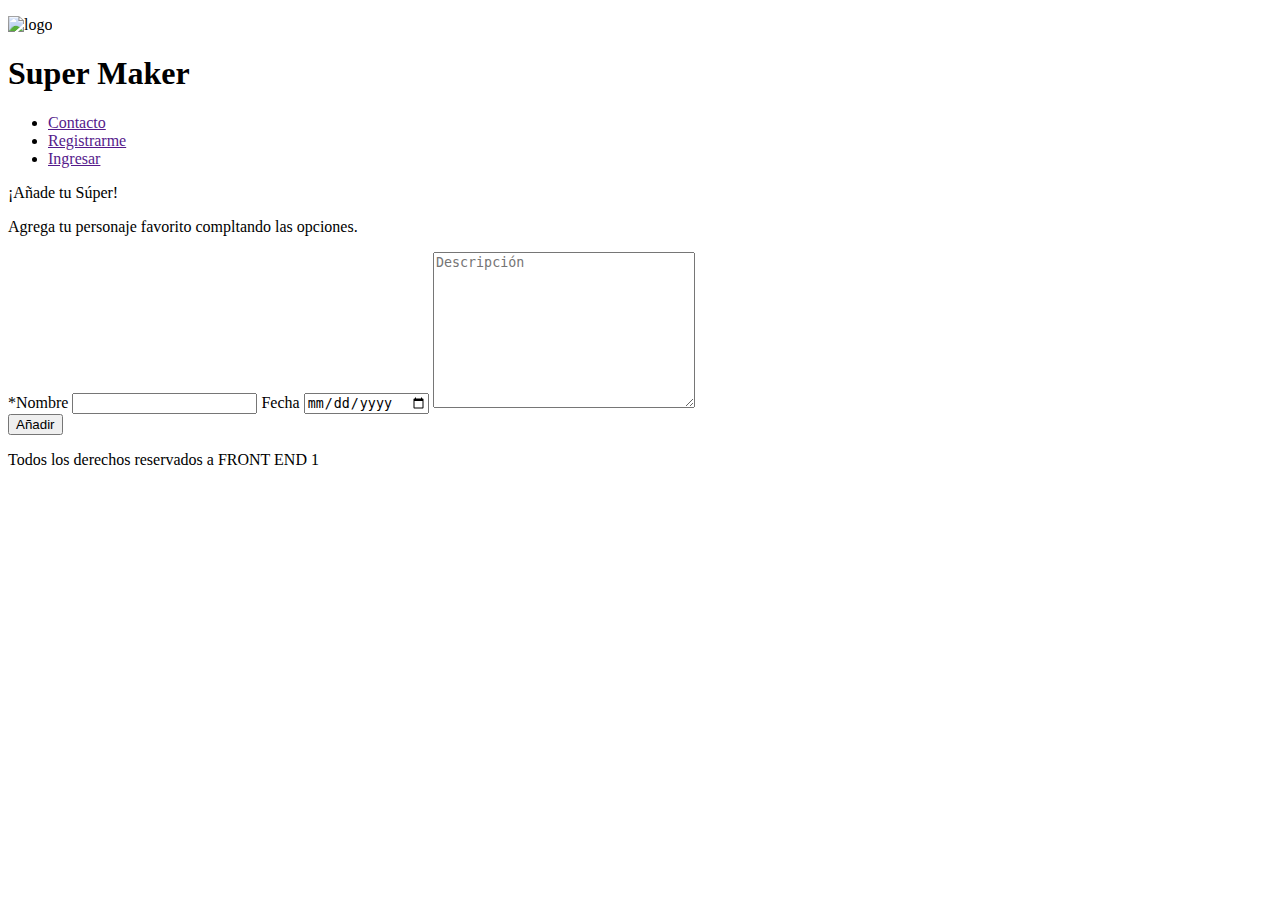
==== index.html @ 69f39d0e "maquetando HTML" ====
<!DOCTYPE html>
<html lang="es">
<head>
    <meta charset="UTF-8">
    <meta http-equiv="X-UA-Compatible" content="IE=edge">
    <meta name="viewport" content="width=device-width, initial-scale=1.0">
    <link rel="stylesheet" href="./style.css">
    <title>Super ⚙️ Maker</title>
</head>
<body>
    <header>
        <div class="banner-descuento">
            <p></p>
        </div>
        <div class="banner-principal">
            <img src="" alt="logo" class="logo">
            <h1>Super Maker</h1>
        </div>
        <nav>
            <ul>
                <li><a href="">Contacto</a></li>
                <li><a href="">Registrarme</a></li>
                <li><a href="">Ingresar</a></li>
            </ul>
        </nav>
    </header>
    <main>
        <div class="container-maker">
            <p>¡Añade tu Súper!</p>
            <p>Agrega tu personaje favorito compltando las opciones.</p>
            <form action="">
                <div class="form-container">
                    <div class="left-form">
                        <label for="name">*Nombre</label>
                        <input type="text" id="name" name="name">
                        <label for="date">Fecha</label>
                        <input type="date" id="date" name="date">
                        <textarea name="description" id="" cols="30" rows="10" placeholder="Descripción"></textarea>

                    </div>
                    <div class="right-form">

                    </div> 
                </div>
                <button type="submit">Añadir</button>
            </form>
        </div>
    </main>
    <footer>
        <p>Todos los derechos reservados a FRONT END 1</p>
    </footer>
</body>
</html>
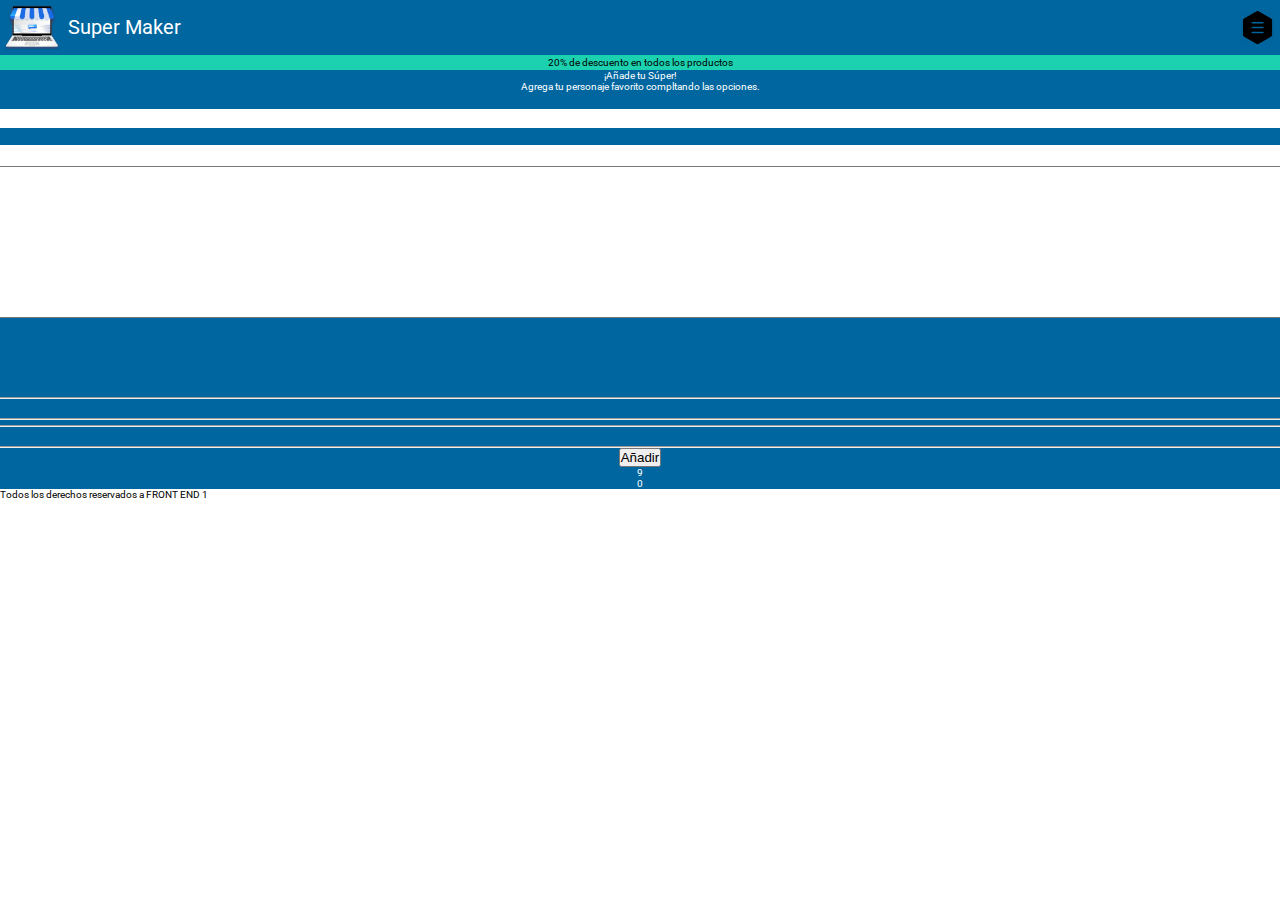
==== commit 4a1cfca6: "actualización v1" ====
--- a/index.html
+++ b/index.html
@@ -4,17 +4,26 @@
     <meta charset="UTF-8">
     <meta http-equiv="X-UA-Compatible" content="IE=edge">
     <meta name="viewport" content="width=device-width, initial-scale=1.0">
-    <link rel="stylesheet" href="./style.css">
+    <link rel="stylesheet" href="./movile.css">
+    <link rel="preconnect" href="https://fonts.googleapis.com">
+    <link rel="preconnect" href="https://fonts.gstatic.com" crossorigin>
+    <link href="https://fonts.googleapis.com/css2?family=Roboto:wght@400;500;700;900&display=swap" rel="stylesheet">
     <title>Super ⚙️ Maker</title>
 </head>
 <body>
     <header>
-        <div class="banner-descuento">
-            <p></p>
+        <div class="banner-descuento descuento-sup">
+            <p>20% de descuento en todos los productos</p>
         </div>
         <div class="banner-principal">
-            <img src="" alt="logo" class="logo">
-            <h1>Super Maker</h1>
+            <div class="name-shop">
+            <img src="./img/logo.png" alt="logo" class="logo">
+            <p>Super Maker</p>
+        </div>
+            <img src="./img/burger-menu-icon-12.jpg" alt="menu" class="menu-button">
+        </div>
+        <div class="banner-descuento descuento-inf">
+            <p>20% de descuento en todos los productos</p>
         </div>
         <nav>
             <ul>
@@ -32,18 +41,38 @@
                 <div class="form-container">
                     <div class="left-form">
                         <label for="name">*Nombre</label>
-                        <input type="text" id="name" name="name">
+                        <div class="input-container">
+                            <input type="text" id="name" name="name" placeholder="Nombre">
+                        </div>
                         <label for="date">Fecha</label>
+                        <div class="input-container">
                         <input type="date" id="date" name="date">
+                        </div>
                         <textarea name="description" id="" cols="30" rows="10" placeholder="Descripción"></textarea>
-
                     </div>
                     <div class="right-form">
-
+                        <label for="especie">Especie</label>
+                        <div class="-">
+                            <input type="text" name="especie" inputmode="especie">
+                        </div>
+                        <label for="foto">Agregar foto</label>
+                        <input type="file" accept=".jpg , .png , .svg">
+                        <fieldset>
+                            <legend>Poderes</legend>
+                            <input type="checkbox" name="volar" value="volar" id="volar"> <label for="volar">Volar</label>
+                            <input type="checkbox" name="supint" value="supint" id="supint"> <label for="supint">Súper inteligencia</label>
+                            <input type="checkbox" name="vrl" value="vrl" id="vrl"> <label for="vrl">Vista de rayo láser</label>
+                            <input type="checkbox" name="billgor" value="billgor" id="billgor"> <label for="billgor">Billetera Gorda</label>
+                        </fieldset>
+                        <fieldset>
+                            <legend>Tipo de personaje</legend>
+                            <input type="radio" name="pers" value="hero" id="hero"><label for="hero"> Héroe / Heroina</label>
+                            <input type="radio" name="pers" name="villain" value="villain" id="villain"> <label for="villain">Villano / Villana</label>
+                        </fieldset>
                     </div> 
                 </div>
-                <button type="submit">Añadir</button>
-            </form>
+                <button type="submit">Añadir</button>9
+            </form>0
         </div>
     </main>
     <footer>
--- a/movile.css
+++ b/movile.css
@@ -0,0 +1,93 @@
+:root {
+     --blue-page: #00669F;
+    --green-page: #1CD1B0;
+    --grey-dark-page: #001D2D;
+}
+* {
+    box-sizing: border-box;
+    margin: 0;
+    padding: 0;
+}
+html {
+    font-family: 'Roboto', sans-serif;
+    font-size: 62.5%
+}
+.banner-descuento {
+    background-color: var(--green-page);
+    font-weight: 400;
+    font-size: 1rem;
+    line-height: 1.5rem;
+    width: 100vw;
+}
+.descuento-sup {
+    display: none;
+}
+.banner-principal {
+    align-items: center;
+    background-color: var(--blue-page);
+    color: #ffffff;
+    display: flex;
+    font-weight: 400;
+    font-size: 2rem;
+    line-height: 2.5rem;
+    justify-content: space-between;
+    padding: 5px;
+    width: 100vw;
+}
+.logo {
+    height: 4.5rem;
+    margin-right: 8px;
+    width: 5.5rem;
+}
+.name-shop {
+    align-items: center;
+    display: flex;
+}
+.menu-button {
+    height: 35px;
+    width: 35px;
+}
+.descuento-inf {
+    text-align: center;
+}
+nav {
+    background-color: var(--grey-dark-page);
+}
+nav ul {
+    display: none;
+}
+.container-maker {
+    align-items: center;
+    background-color: var(--blue-page);
+    color: #ffffff;
+    display: flex;
+    flex-direction: column;
+}
+form {
+    align-items: center;
+    display: flex;
+    flex-direction: column;
+    justify-content: center;
+    width: 100%;
+}
+.form-container {
+    width: 930%;
+}
+.left-form {
+    display: flex;
+    flex-direction: column;
+}
+label {
+    margin-bottom: 6px;
+}
+.input-container {
+  background-color: #ffffff;
+}
+input::placeholder {
+    color: lightslategray;
+}
+
+.right-form {
+    display: flex;
+    flex-direction: column;
+}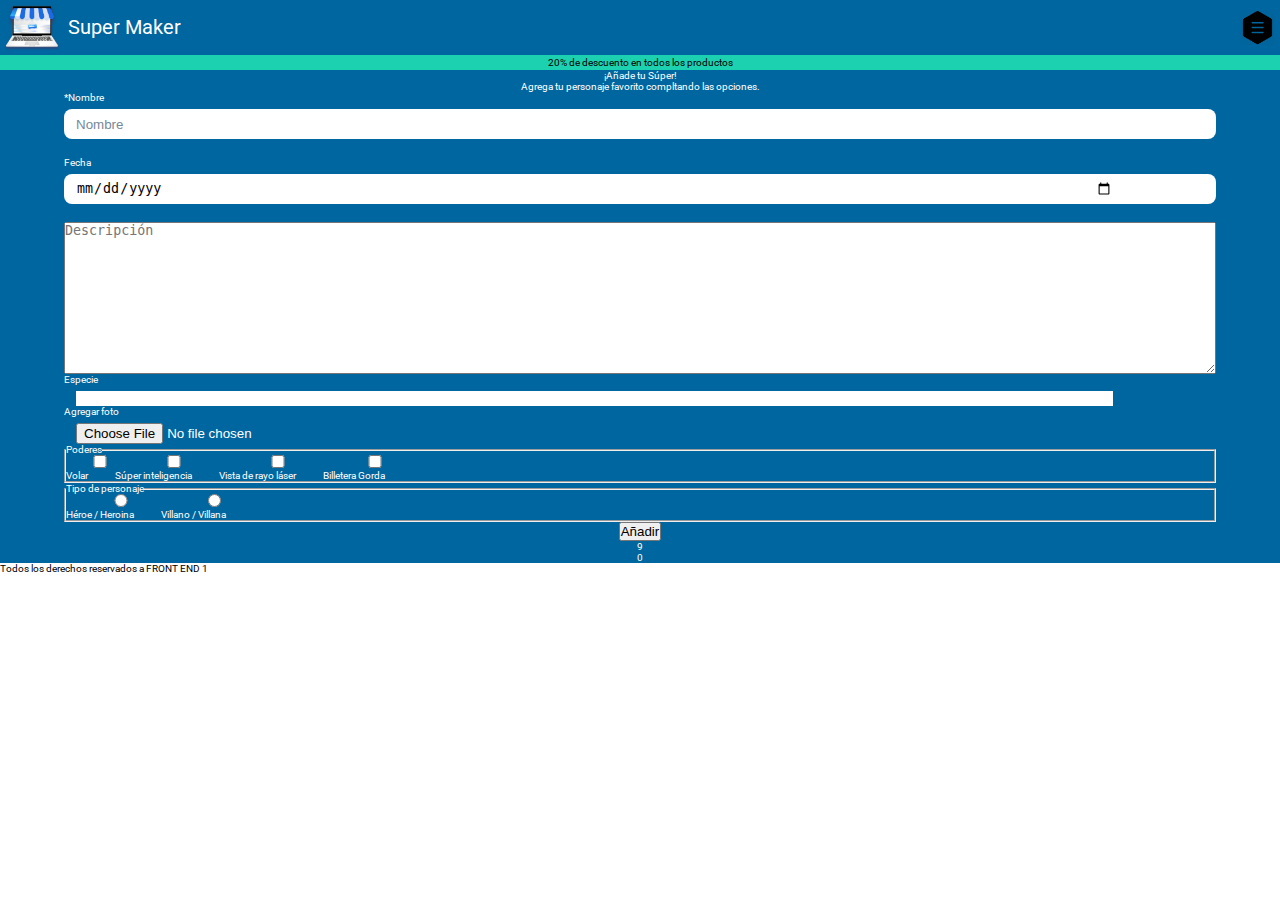
==== commit 2b45ffe2: "version3" ====
--- a/index.html
+++ b/index.html
@@ -59,15 +59,33 @@
                         <input type="file" accept=".jpg , .png , .svg">
                         <fieldset>
                             <legend>Poderes</legend>
-                            <input type="checkbox" name="volar" value="volar" id="volar"> <label for="volar">Volar</label>
-                            <input type="checkbox" name="supint" value="supint" id="supint"> <label for="supint">Súper inteligencia</label>
-                            <input type="checkbox" name="vrl" value="vrl" id="vrl"> <label for="vrl">Vista de rayo láser</label>
-                            <input type="checkbox" name="billgor" value="billgor" id="billgor"> <label for="billgor">Billetera Gorda</label>
+                            <div class="multi-option">
+                                <input type="checkbox" name="volar" value="volar" id="volar">       
+                                <label for="volar">Volar</label>
+                            </div>
+                            <div class="multi-option">
+                                <input type="checkbox" name="supint" value="supint" id="supint">        
+                                <label for="supint">Súper inteligencia</label>
+                            </div>
+                            <div class="multi-option">
+                                <input type="checkbox" name="vrl" value="vrl" id="vrl"> 
+                                <label for="vrl">Vista de rayo láser</label>
+                            </div>
+                            <div class="multi-option">
+                                <input type="checkbox" name="billgor" value="billgor" id="billgor">     
+                                <label for="billgor">Billetera Gorda</label>
+                            </div>
                         </fieldset>
                         <fieldset>
                             <legend>Tipo de personaje</legend>
-                            <input type="radio" name="pers" value="hero" id="hero"><label for="hero"> Héroe / Heroina</label>
-                            <input type="radio" name="pers" name="villain" value="villain" id="villain"> <label for="villain">Villano / Villana</label>
+                            <div class="multi-option">
+                                <input type="radio" name="pers" value="hero" id="hero">
+                                <label for="hero"> Héroe / Heroina</label>    
+                            </div>
+                            <div class="multi-option">
+                                <input type="radio" name="pers" name="villain" value="villain" id="villain"> 
+                                <label for="villain">Villano / Villana</label>
+                            </div>
                         </fieldset>
                     </div> 
                 </div>
--- a/movile.css
+++ b/movile.css
@@ -63,6 +63,19 @@
     display: flex;
     flex-direction: column;
 }
+.title-form {
+    font-weight: 700;
+    font-size: 2.4rem;
+    line-height: 2.9rem;
+    margin-bottom: 6px;
+    margin-top: 6px;
+}
+.subtitle-form {
+    font-weight: 400;
+    font-size: 1rem;
+    line-height: 1.5rem;
+    margin-bottom: 10px;
+}
 form {
     align-items: center;
     display: flex;
@@ -71,7 +84,7 @@
     width: 100%;
 }
 .form-container {
-    width: 930%;
+    width: 90%;
 }
 .left-form {
     display: flex;
@@ -82,12 +95,26 @@
 }
 .input-container {
   background-color: #ffffff;
+  border-radius: 8px ;
+  display: flex;
+  align-items: center;
+  margin-bottom: 18px;
+  height: 30px;
+}
+input {
+    border: none;
+    margin-left: 12px;
+    width: 90%;
 }
 input::placeholder {
     color: lightslategray;
 }
-
 .right-form {
     display: flex;
     flex-direction: column;
+}
+
+fieldset {
+    display: flex;
+    align-items: center;
 }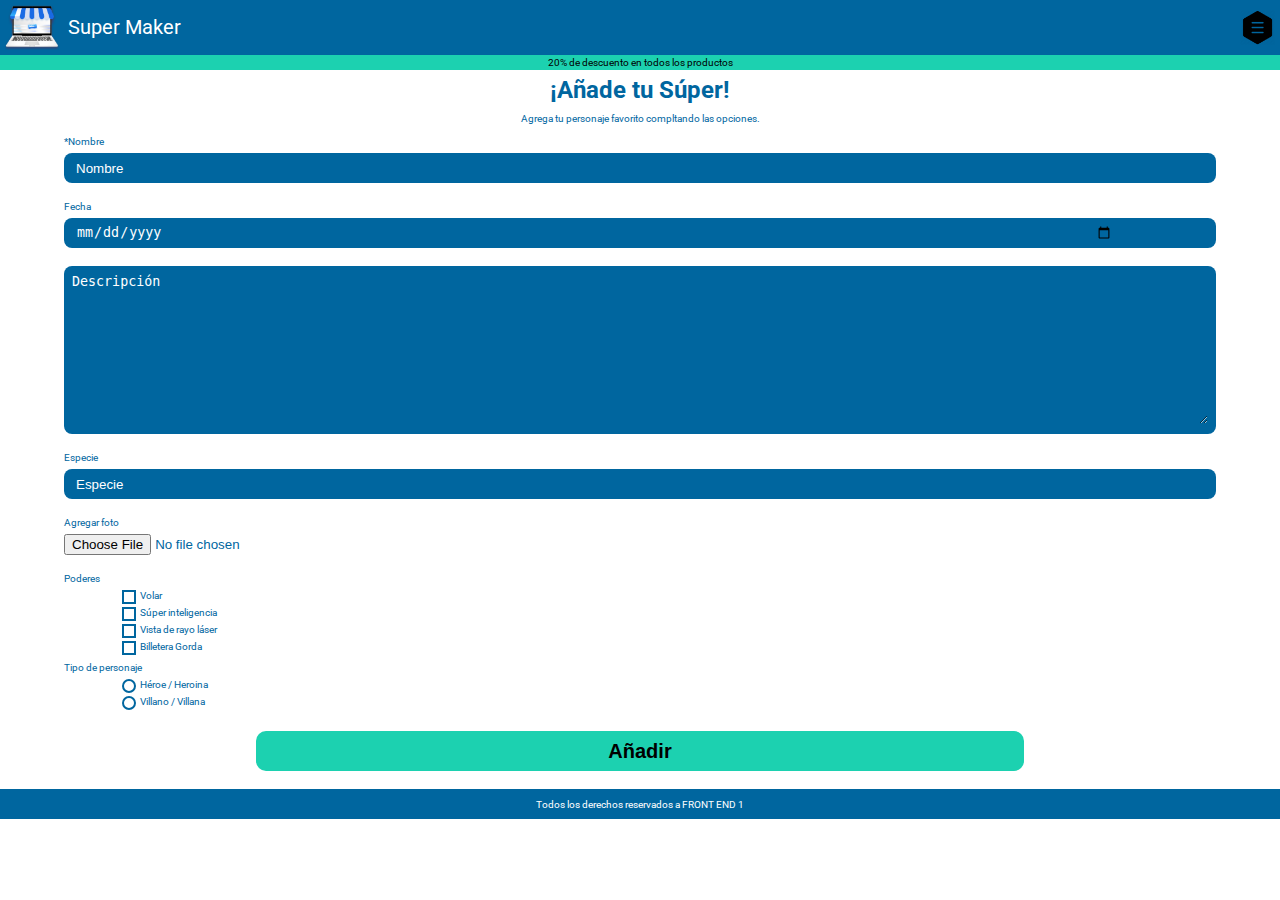
==== commit 09687ed7: "version movile 1" ====
--- a/index.html
+++ b/index.html
@@ -35,62 +35,65 @@
     </header>
     <main>
         <div class="container-maker">
-            <p>¡Añade tu Súper!</p>
-            <p>Agrega tu personaje favorito compltando las opciones.</p>
+            <p class="title-form">¡Añade tu Súper!</p>
+            <p class="subtitle-form">Agrega tu personaje favorito compltando las opciones.</p>
             <form action="">
                 <div class="form-container">
                     <div class="left-form">
                         <label for="name">*Nombre</label>
                         <div class="input-container">
-                            <input type="text" id="name" name="name" placeholder="Nombre">
+                            <input type="text" id="name" name="name" placeholder="Nombre" class="inp">
                         </div>
                         <label for="date">Fecha</label>
                         <div class="input-container">
-                        <input type="date" id="date" name="date">
+                        <input type="date" id="date" name="date" class="inp cal">
                         </div>
+                        <div class="text-box">
                         <textarea name="description" id="" cols="30" rows="10" placeholder="Descripción"></textarea>
+                        </div>
                     </div>
                     <div class="right-form">
                         <label for="especie">Especie</label>
-                        <div class="-">
-                            <input type="text" name="especie" inputmode="especie">
+                        <div class="input-container">
+                            <input type="text" name="especie" id="especie" class="inp" placeholder="Especie"> 
+                            <img src="./img/Line 1.png" alt="">
                         </div>
                         <label for="foto">Agregar foto</label>
-                        <input type="file" accept=".jpg , .png , .svg">
+                        <input type="file" accept=".jpg , .png , .svg" class="up-img">
                         <fieldset>
                             <legend>Poderes</legend>
                             <div class="multi-option">
-                                <input type="checkbox" name="volar" value="volar" id="volar">       
+                                <input type="checkbox" name="volar" value="volar" id="volar" class="check-style">       
                                 <label for="volar">Volar</label>
                             </div>
                             <div class="multi-option">
-                                <input type="checkbox" name="supint" value="supint" id="supint">        
+                                <input type="checkbox" name="supint" value="supint" id="supint" class="check-style">        
                                 <label for="supint">Súper inteligencia</label>
                             </div>
                             <div class="multi-option">
-                                <input type="checkbox" name="vrl" value="vrl" id="vrl"> 
+                                <input type="checkbox" name="vrl" value="vrl" id="vrl" class="check-style"> 
                                 <label for="vrl">Vista de rayo láser</label>
                             </div>
                             <div class="multi-option">
-                                <input type="checkbox" name="billgor" value="billgor" id="billgor">     
+                                <input type="checkbox" name="billgor" value="billgor" id="billgor" class="check-style">     
                                 <label for="billgor">Billetera Gorda</label>
                             </div>
                         </fieldset>
                         <fieldset>
                             <legend>Tipo de personaje</legend>
                             <div class="multi-option">
-                                <input type="radio" name="pers" value="hero" id="hero">
+                                <input type="radio" name="pers" value="hero" id="hero" class="radio-style">
                                 <label for="hero"> Héroe / Heroina</label>    
                             </div>
                             <div class="multi-option">
-                                <input type="radio" name="pers" name="villain" value="villain" id="villain"> 
+                                <input type="radio" name="pers" name="villain" value="villain" id="villain" class="radio-style"> 
                                 <label for="villain">Villano / Villana</label>
                             </div>
                         </fieldset>
                     </div> 
                 </div>
-                <button type="submit">Añadir</button>9
-            </form>0
+                <button type="submit">Añadir</button>
+            </form>
         </div>
     </main>
     <footer>
--- a/movile.css
+++ b/movile.css
@@ -58,8 +58,8 @@
 }
 .container-maker {
     align-items: center;
-    background-color: var(--blue-page);
-    color: #ffffff;
+    background-color: #ffffff;
+    color: var(--blue-page);
     display: flex;
     flex-direction: column;
 }
@@ -94,27 +94,114 @@
     margin-bottom: 6px;
 }
 .input-container {
-  background-color: #ffffff;
+  align-items: center;  
+  background-color:var(--blue-page);
   border-radius: 8px ;
   display: flex;
-  align-items: center;
+  height: 30px;
   margin-bottom: 18px;
-  height: 30px;
-}
-input {
+}
+.inp {
     border: none;
     margin-left: 12px;
     width: 90%;
 }
+.cal {
+    background-color:var(--blue-page);
+    color: #ffffff;
+    
+}
 input::placeholder {
-    color: lightslategray;
+    background-color: var(--blue-page);
+    color: #ffffff;
 }
 .right-form {
     display: flex;
     flex-direction: column;
+}
+.text-box {
+    background-color: var(--blue-page);
+    border-radius: 8px;
+    margin-bottom: 18px;
+    padding: 8px;
+}
+textarea {
+    background-color: var(--blue-page);
+    border: none;
+    width:100%;
+}
+textarea::placeholder {
+    color:#ffffff;
 }
 
 fieldset {
-    display: flex;
-    align-items: center;
+    align-items: center;
+    border: none ;
+    display: flex;
+    flex-direction: column;
+    margin-bottom: 4px;
+} 
+.up-img {
+    margin-bottom: 18px;
+}
+.multi-option {
+    display: flex;
+    width: 90%;
+}
+legend {
+    margin-bottom: 6px;
+}
+.check-style {
+    appearance: none;
+    background-color:#ffffff;
+    border: 2px solid var(--blue-page);
+    height: 14px;
+    margin-right: 4px;
+    width: 14px; 
+}
+.check-style:checked {
+    background-color: var(--blue-page);
+    background-image: url("data:image/svg+xml,%3csvg viewBox='0 0 16 16' fill='white' xmlns='http://www.w3.org/2000/svg'%3e%3cpath d='M12.207 4.793a1 1 0 010 1.414l-5 5a1 1 0 01-1.414 0l-2-2a1 1 0 011.414-1.414L6.5 9.086l4.293-4.293a1 1 0 011.414 0z'/%3e%3c/svg%3e");
+    transition: background-color 0.3s ease-in-out;
+  }
+  .radio-style {
+    appearance: none;
+    background-color: #ffffff;
+    border-radius: 50%;
+    border: 2px solid var(--blue-page);
+    height: 14px;
+    margin-right: 4px;
+    width: 14px; 
+}
+.radio-style:checked {
+    background-color:var(--blue-page);
+    transition: background-color 0.3s ease-in-out;
+}
+button {
+    border: none;
+    border-radius: 10px;
+    background-color: var(--green-page);
+    font-weight: 700;
+    font-size: 2rem;
+    line-height: 2.5rem;
+    height: 40px;
+    margin-top: 14px;
+    margin-bottom: 18px;
+    width: 60%;
+}
+/* button:hover {
+    box-shadow: 0 0.1rem 0.4rem rgba(0,0,0,0.3);
+    cursor: pointer;
+    } */
+
+footer {
+    align-items: center;
+    background-color: var(--blue-page);
+    color:#ffffff;
+    display: flex;
+    font-weight: 400;
+    font-size: 1rem;
+    line-height: 1.5rem;
+    height: 30px;
+    justify-content: center;
 }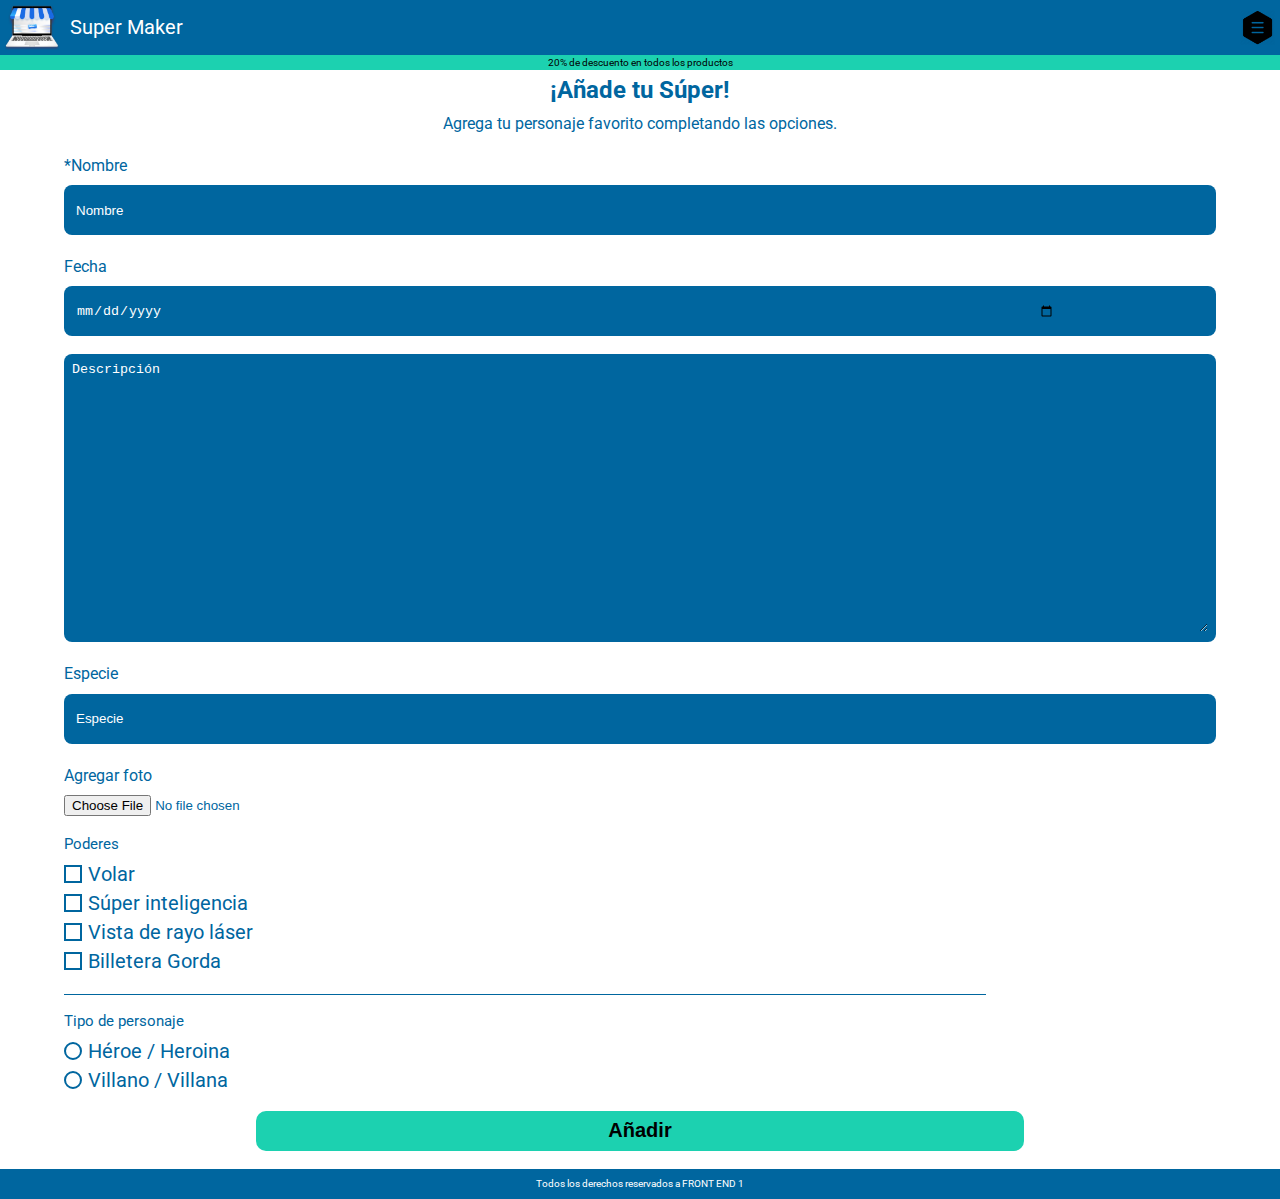
==== commit 0dbeec94: "Desktop version 2" ====
--- a/index.html
+++ b/index.html
@@ -5,6 +5,7 @@
     <meta http-equiv="X-UA-Compatible" content="IE=edge">
     <meta name="viewport" content="width=device-width, initial-scale=1.0">
     <link rel="stylesheet" href="./movile.css">
+    <link rel="stylesheet" href="./desktop.css" media="screen and (min-width: 1050px)">
     <link rel="preconnect" href="https://fonts.googleapis.com">
     <link rel="preconnect" href="https://fonts.gstatic.com" crossorigin>
     <link href="https://fonts.googleapis.com/css2?family=Roboto:wght@400;500;700;900&display=swap" rel="stylesheet">
@@ -36,29 +37,29 @@
     <main>
         <div class="container-maker">
             <p class="title-form">¡Añade tu Súper!</p>
-            <p class="subtitle-form">Agrega tu personaje favorito compltando las opciones.</p>
+            <p class="subtitle-form">Agrega tu personaje favorito completando las opciones.</p>
             <form action="">
                 <div class="form-container">
                     <div class="left-form">
-                        <label for="name">*Nombre</label>
+                        <label class="lab"  for="name">*Nombre</label>
                         <div class="input-container">
                             <input type="text" id="name" name="name" placeholder="Nombre" class="inp">
                         </div>
-                        <label for="date">Fecha</label>
+                        <label class="lab" for="date">Fecha</label>
                         <div class="input-container">
                         <input type="date" id="date" name="date" class="inp cal">
                         </div>
                         <div class="text-box">
-                        <textarea name="description" id="" cols="30" rows="10" placeholder="Descripción"></textarea>
+                        <textarea name="description" id="" cols="30" rows="18" placeholder="Descripción"></textarea>
                         </div>
                     </div>
                     <div class="right-form">
-                        <label for="especie">Especie</label>
+                        <label class="lab"  for="especie">Especie</label>
                         <div class="input-container">
                             <input type="text" name="especie" id="especie" class="inp" placeholder="Especie"> 
-                            <img src="./img/Line 1.png" alt="">
+                            <img src="./img/Vector 1.png" alt="">
                         </div>
-                        <label for="foto">Agregar foto</label>
+                        <label class="lab" for="foto">Agregar foto</label>
                         <input type="file" accept=".jpg , .png , .svg" class="up-img">
                         <fieldset>
                             <legend>Poderes</legend>
@@ -79,6 +80,7 @@
                                 <label for="billgor">Billetera Gorda</label>
                             </div>
                         </fieldset>
+                        <div class="line"></div>
                         <fieldset>
                             <legend>Tipo de personaje</legend>
                             <div class="multi-option">
--- a/movile.css
+++ b/movile.css
@@ -17,7 +17,7 @@
     font-weight: 400;
     font-size: 1rem;
     line-height: 1.5rem;
-    width: 100vw;
+    width: 100%;
 }
 .descuento-sup {
     display: none;
@@ -32,11 +32,11 @@
     line-height: 2.5rem;
     justify-content: space-between;
     padding: 5px;
-    width: 100vw;
+    width: 100%;
 }
 .logo {
     height: 4.5rem;
-    margin-right: 8px;
+    margin-right: 10px;
     width: 5.5rem;
 }
 .name-shop {
@@ -67,14 +67,14 @@
     font-weight: 700;
     font-size: 2.4rem;
     line-height: 2.9rem;
-    margin-bottom: 6px;
+    margin-bottom: 8px;
     margin-top: 6px;
 }
 .subtitle-form {
     font-weight: 400;
-    font-size: 1rem;
-    line-height: 1.5rem;
-    margin-bottom: 10px;
+    font-size: 1.6rem;
+    line-height: 2.1rem;
+    margin-bottom: 18px;
 }
 form {
     align-items: center;
@@ -90,7 +90,10 @@
     display: flex;
     flex-direction: column;
 }
-label {
+.lab {
+    font-weight: 400;
+    font-size: 1.6rem;
+    line-height: 1.7;
     margin-bottom: 6px;
 }
 .input-container {
@@ -98,13 +101,14 @@
   background-color:var(--blue-page);
   border-radius: 8px ;
   display: flex;
-  height: 30px;
+  height: 50px;
   margin-bottom: 18px;
 }
 .inp {
     border: none;
     margin-left: 12px;
-    width: 90%;
+    margin-right: 8px;
+    width: 85%;
 }
 .cal {
     background-color:var(--blue-page);
@@ -133,31 +137,44 @@
 textarea::placeholder {
     color:#ffffff;
 }
+.up-img {
+    margin-bottom: 18px;
+}
+fieldset {
+    border: none ;
+    display: flex;
+    flex-direction: column;
+}
+.line {
+    border-top: 1px solid var(--blue-page);
+    margin-bottom: 16px;
+    margin-top: 16px;
+    width: 80%;
+}
 
-fieldset {
-    align-items: center;
-    border: none ;
-    display: flex;
-    flex-direction: column;
+.multi-option {
+    align-items: center;
+    display: flex;
+    font-weight: 400;
+    font-size: 2rem;
+    line-height: 2.5rem;
     margin-bottom: 4px;
-} 
-.up-img {
-    margin-bottom: 18px;
-}
-.multi-option {
-    display: flex;
     width: 90%;
 }
+
 legend {
-    margin-bottom: 6px;
+    margin-bottom: 8px;
+    font-weight: 400;
+    font-size: 1.5rem;
+    line-height: 2rem;
 }
 .check-style {
     appearance: none;
     background-color:#ffffff;
     border: 2px solid var(--blue-page);
-    height: 14px;
-    margin-right: 4px;
-    width: 14px; 
+    height: 18px;
+    margin-right: 6px;
+    width: 18px; 
 }
 .check-style:checked {
     background-color: var(--blue-page);
@@ -169,9 +186,9 @@
     background-color: #ffffff;
     border-radius: 50%;
     border: 2px solid var(--blue-page);
-    height: 14px;
-    margin-right: 4px;
-    width: 14px; 
+    height: 18px;
+    margin-right: 6px;
+    width: 18px; 
 }
 .radio-style:checked {
     background-color:var(--blue-page);
@@ -204,4 +221,5 @@
     line-height: 1.5rem;
     height: 30px;
     justify-content: center;
+    width: 100%;
 }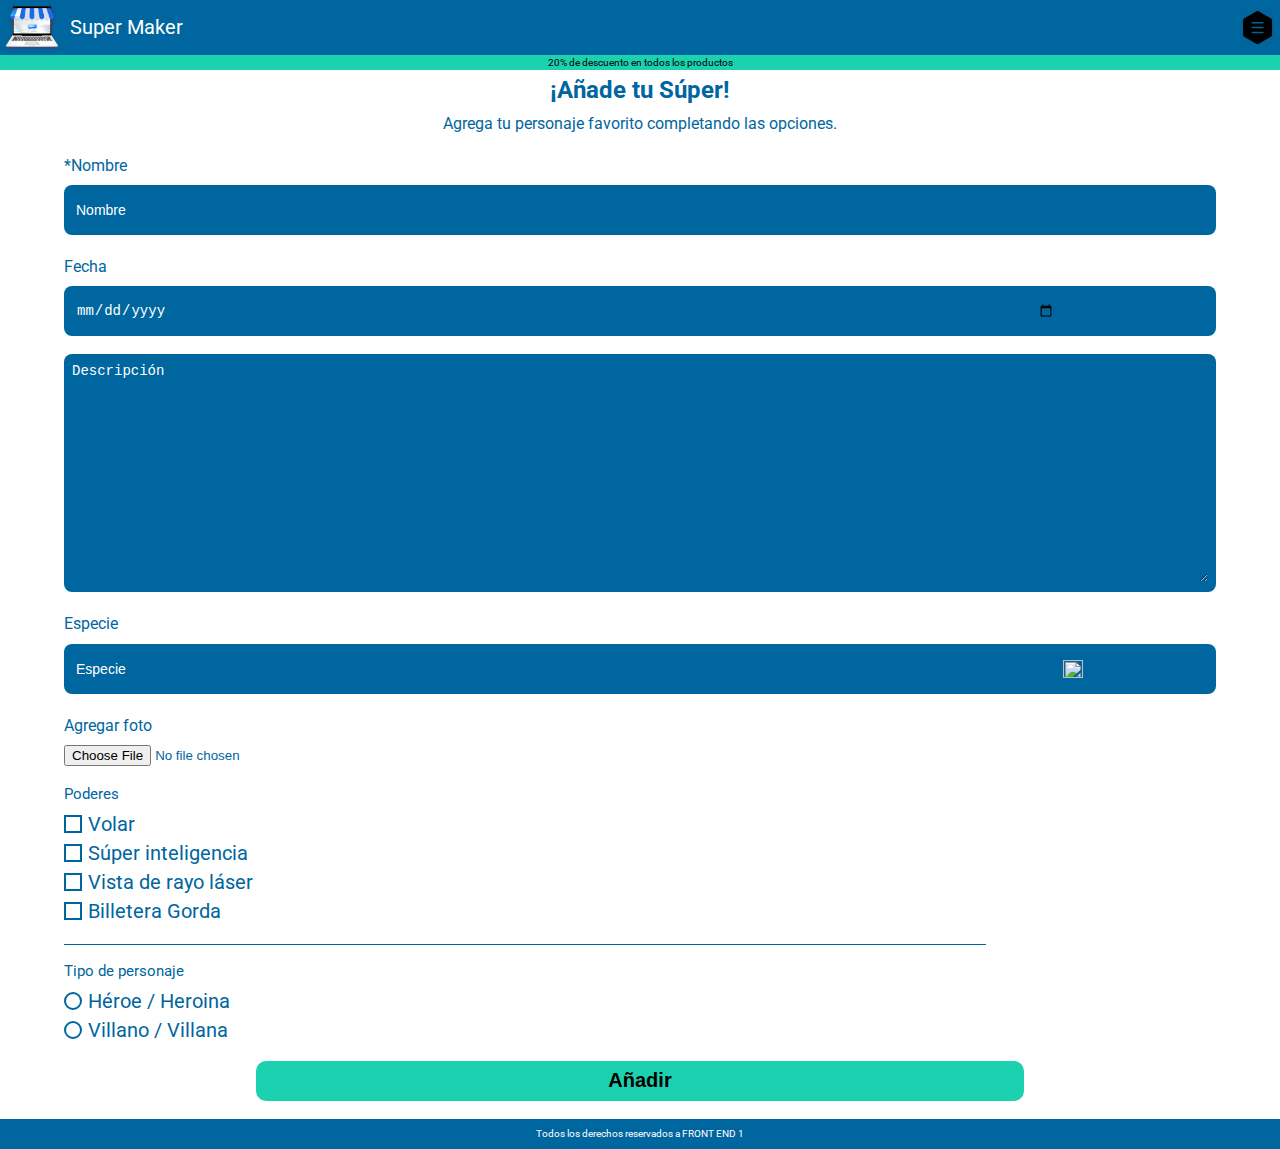
==== commit 3f93ba97: "correción input" ====
--- a/index.html
+++ b/index.html
@@ -5,7 +5,7 @@
     <meta http-equiv="X-UA-Compatible" content="IE=edge">
     <meta name="viewport" content="width=device-width, initial-scale=1.0">
     <link rel="stylesheet" href="./movile.css">
-    <link rel="stylesheet" href="./desktop.css" media="screen and (min-width: 1050px)">
+    <link rel="stylesheet" href="./desktop.css" media="screen and (min-width: 1120px)">
     <link rel="preconnect" href="https://fonts.googleapis.com">
     <link rel="preconnect" href="https://fonts.gstatic.com" crossorigin>
     <link href="https://fonts.googleapis.com/css2?family=Roboto:wght@400;500;700;900&display=swap" rel="stylesheet">
@@ -50,14 +50,15 @@
                         <input type="date" id="date" name="date" class="inp cal">
                         </div>
                         <div class="text-box">
-                        <textarea name="description" id="" cols="30" rows="18" placeholder="Descripción"></textarea>
+                        <textarea name="description" id="" cols="30" rows="11" placeholder="Descripción"></textarea>
                         </div>
                     </div>
                     <div class="right-form">
                         <label class="lab"  for="especie">Especie</label>
                         <div class="input-container">
                             <input type="text" name="especie" id="especie" class="inp" placeholder="Especie"> 
-                            <img src="./img/Vector 1.png" alt="">
+                            <img src="./img/Vector 1.png" alt="" class="under under-white">
+                            <img src="./img/6068afb616f3741ec408d020_arrow-down-icon-png.png" alt="" class="under under-black">
                         </div>
                         <label class="lab" for="foto">Agregar foto</label>
                         <input type="file" accept=".jpg , .png , .svg" class="up-img">
--- a/movile.css
+++ b/movile.css
@@ -105,18 +105,26 @@
   margin-bottom: 18px;
 }
 .inp {
+    background-color: var(--blue-page);
     border: none;
+    color: #ffffff;
+    font-weight: 400;
+    font-size: 1.4rem;
     margin-left: 12px;
     margin-right: 8px;
+    height: 85%;
     width: 85%;
 }
 .cal {
     background-color:var(--blue-page);
     color: #ffffff;
-    
 }
 input::placeholder {
     background-color: var(--blue-page);
+    color: #ffffff;  
+}
+input:focus {
+    background-color: var(--blue-page);
     color: #ffffff;
 }
 .right-form {
@@ -131,11 +139,25 @@
 }
 textarea {
     background-color: var(--blue-page);
+    color: #ffffff;
     border: none;
+    font-weight: 400;
+    font-size: 1.8rem;
+    line-height: 2rem;
     width:100%;
 }
 textarea::placeholder {
     color:#ffffff;
+    font-weight: 400;
+    font-size: 1.4rem;
+    line-height: 1.9rem;
+}
+.under {
+    height: 18px;
+    width: 20px;
+}
+.under-black {
+    display: none;
 }
 .up-img {
     margin-bottom: 18px;
@@ -151,7 +173,6 @@
     margin-top: 16px;
     width: 80%;
 }
-
 .multi-option {
     align-items: center;
     display: flex;
@@ -161,7 +182,6 @@
     margin-bottom: 4px;
     width: 90%;
 }
-
 legend {
     margin-bottom: 8px;
     font-weight: 400;
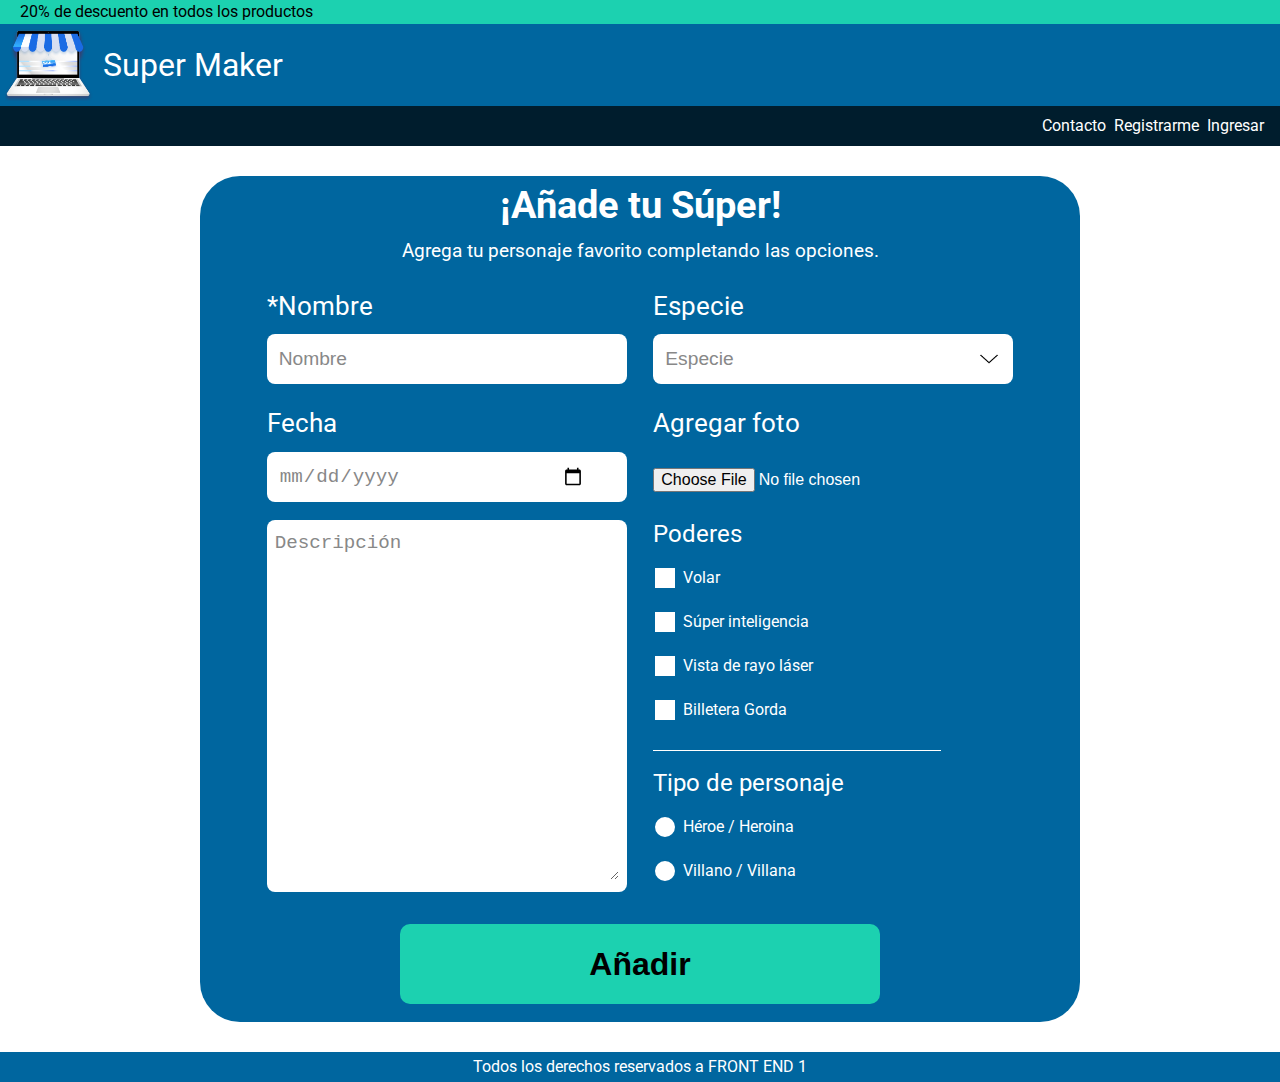
==== commit 80f67b78: "Probando pagina extra" ====
--- a/index.html
+++ b/index.html
@@ -28,7 +28,7 @@
         </div>
         <nav>
             <ul>
-                <li><a href="">Contacto</a></li>
+                <li><a href="./prueba.html">Contacto</a></li>
                 <li><a href="">Registrarme</a></li>
                 <li><a href="">Ingresar</a></li>
             </ul>
--- a/movile.css
+++ b/movile.css
@@ -72,8 +72,8 @@
 }
 .subtitle-form {
     font-weight: 400;
-    font-size: 1.6rem;
-    line-height: 2.1rem;
+    font-size: 1.2rem;
+    line-height: 1.9rem;
     margin-bottom: 18px;
 }
 form {
@@ -218,6 +218,7 @@
     border: none;
     border-radius: 10px;
     background-color: var(--green-page);
+    cursor: pointer;
     font-weight: 700;
     font-size: 2rem;
     line-height: 2.5rem;
--- a/desktop.css
+++ b/desktop.css
@@ -0,0 +1,142 @@
+:root {
+    --blue-page: #00669F;
+   --green-page: #1CD1B0;
+   --grey-dark-page: #001D2D;
+}
+html {
+    font-size: 100%;
+}
+.descuento-sup {
+    display: block;
+}
+.descuento-sup p {
+    margin-left: 20px;
+}
+.descuento-inf {
+    display: none;
+}
+.menu-button {
+    display: none;
+}
+nav ul {
+    list-style: none;
+    display: flex;
+    justify-content: flex-end;
+    padding: 8px;
+}
+nav a {
+    color: #ffffff;
+    font-weight: 400;
+    font-size: 1rem;
+    line-height: 1.5rem;
+    margin-right: 8px;
+    text-decoration: none;
+}
+main {
+    padding: 30px 200px;
+}
+.container-maker {
+    align-items: center;
+    background-color:var(--blue-page);
+    border-radius: 40px;
+    color: #ffffff;
+    padding: 0 40px;
+}
+.form-container {
+    display: flex;
+    flex-direction: row;
+    justify-content: space-evenly;
+    width: 100%;
+   
+}
+.left-form {
+    width: 45%;
+}
+.right-form {
+    width: 45%;
+}
+.input-container {
+    background-color: #ffffff;
+}
+.inp {
+    background-color: #ffffff;
+    border: none;
+    color: var(--blue-page);
+    font-weight: 400;
+    font-size: 1.2rem;
+    margin-left: 12px;
+    margin-right: 8px;
+    height: 90%;
+    width: 85%;
+}
+.cal {
+    background-color: #ffffff;
+    color: #888888;   
+    font-size: 1.2rem;
+}
+input::placeholder {
+    background-color: #ffffff;
+    color: #888888;
+    font-size: 1.2rem;
+}
+input:focus {
+    background-color: #ffffff;
+    color: var(--blue-page);
+}
+.text-box {
+    background-color: #ffffff;
+}
+textarea {
+    background-color: #ffffff;
+    color: var(--blue-page);
+    font-weight: 400;
+    font-size: 1.2rem;
+    line-height: 2rem;
+}
+textarea::placeholder {
+    color:#888888;
+    font-size: 1.2rem;
+}
+.under {
+    height: 18px;
+    width: 20px;
+}
+.under-black {
+    display: inline;
+}
+.under-white {
+    display: none;
+}
+.up-img {
+    font-size: 1rem;
+    padding: 1rem 0;
+    margin-bottom: 10px;
+}
+.line {
+    border-top: 1px solid #ffffff;
+}
+.multi-option {
+    align-items: center;
+    display: flex;
+    font-weight: 400;
+    font-size: 1rem;
+    margin-bottom: 4px;
+    width: 90%;
+}
+.check-style {
+    height: 24px;
+    width: 24px; 
+}
+.check-style:checked {
+    background-color: var(--green-page);
+}
+.radio-style {
+    height: 24px;
+    width: 24px; 
+}
+.radio-style:checked {
+    background-color:var(--green-page);
+}
+button {
+    height: 80px;
+}